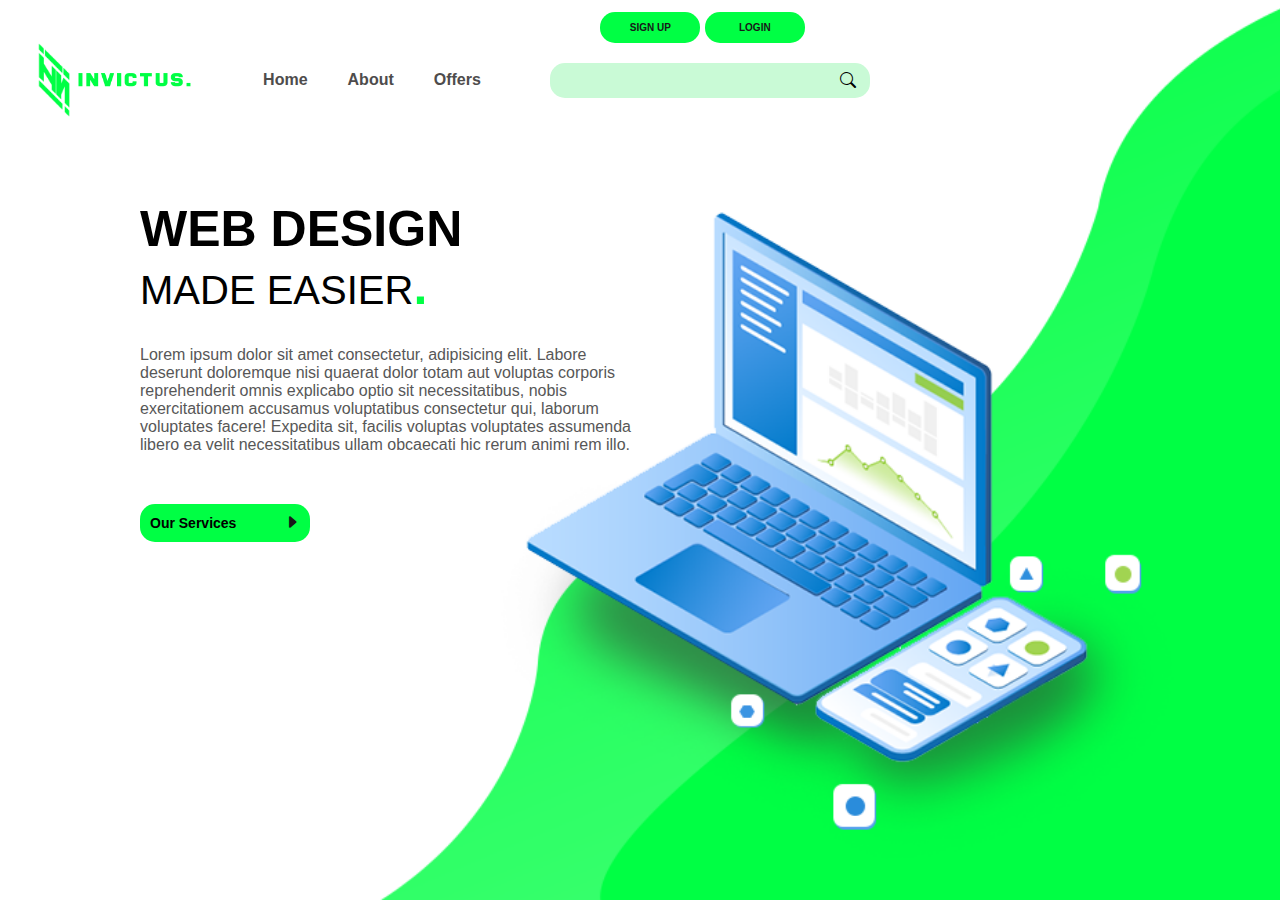
==== index.html @ 4f50903c "edit" ====
<!DOCTYPE html>
<html lang="en">
  <head>
    <meta charset="UTF-8" />
    <meta http-equiv="X-UA-Compatible" content="IE=edge" />
    <meta name="viewport" content="width=device-width, initial-scale=1.0" />
    <link
      rel="stylesheet"
      href="https://cdn.jsdelivr.net/npm/bootstrap-icons@1.3.0/font/bootstrap-icons.css"
    />
    <link rel="stylesheet" href="style.css" />
    <link rel="icon" href="img/logo.png" />
    <title>INVICTUS - Home Page</title>
  </head>
  <body>
    <div class="header">
      <div class="navbar">
        <div class="logo">
          <img src="img/logo.png" width="40px" height="80px" />
          <img src="img/logo_.png" width="120px" height="20px" />
        </div>
        <div class="links">
          <a href="">Home</a>
          <a href="">About</a>
          <a href="services.html">Offers</a>
        </div>
        <div class="rightside">
          <div class="login">
            <button>SIGN UP</button>
            <button>LOGIN</button>
          </div>
          <div class="searchbar">
            <input type="text" name="search" id="search" />
            <i class="bi bi-search"></i>
          </div>
        </div>
      </div>
      <div class="headerContent">
        <h1>
          WEB DESIGN<br />
          <span>MADE EASIER<span>.</span></span>
        </h1>
        <p>
          Lorem ipsum dolor sit amet consectetur, adipisicing elit. Labore
          deserunt doloremque nisi quaerat dolor totam aut voluptas corporis
          reprehenderit omnis explicabo optio sit necessitatibus, nobis
          exercitationem accusamus voluptatibus consectetur qui, laborum
          voluptates facere! Expedita sit, facilis voluptas voluptates assumenda
          libero ea velit necessitatibus ullam obcaecati hic rerum animi rem
          illo.
        </p>
        <a href="services.html">
          <div class="headerButton">
            <button>Our Services</button>
            <i class="bi bi-caret-right-fill"></i>
        </div>
        </a>
      </div>
    </div>
  </body>
</html>
---- style.css ----
*{
    margin: 0;
    padding: 0;
    font-family: Arial, Helvetica, sans-serif;
}
a{
    text-decoration: none;
}
.header{
    background-image: url("img/header_bg.png");
    background-position: center;
    background-repeat: no-repeat;
    background-size: cover;
    height: 100vh;
}
.navbar{
    padding-top: 40px;
    padding-right: 40px;
     display: flex;
     align-items: center;
     justify-content: space-around;
     margin-right: 350px;
}
.logo{
    display: flex;
    align-items: center;
}
.links{
    display: flex;
    gap: 40px;
    font-weight: 650;
}
.links a{
    text-decoration: none;
    color: #4e4c4c;
}
.links a:hover{
    color: #00ff44;
}
.rightside{
    display: flex;
    flex-direction: column;
    justify-content: center;
    align-items: center;
    gap: 20px;
    margin-top: -50px;
}
.rightside button{
    background-color: #00ff44;
    color: #181818;
    padding: 10px;
    border-radius: 15px;
    border: none;
    width: 100px;
    font-weight: bolder;
    font-size: 10px;
    transition: all 0.2s ease-in-out;
}
.rightside button:hover{
    background-color: #c9fad6;
    cursor: pointer;
}
.searchbar{
    display: flex;
    align-items: center;
}
.searchbar input{
    background-color: #c9fad6;
    padding: 10px;
    width: 300px;
    border-radius: 15px;
    border: none;
}
.searchbar input:focus{
    outline: none;
    border: none;
}
.searchbar i{
    font-weight: bolder;
    margin-left: -30px;
    transition: all 0.2s ease-in-out;
}
.searchbar i:hover{
    background-color: #00ff44;
    border-radius: 50%;
    padding: 6px;
    margin-left: -36px;
    cursor: pointer;
    color: grey;
    
}
.headerContent{
    margin-top: 80px;
    margin-left: 140px;
}
.headerContent h1{
      font-size: 50px;
      font-weight: bolder;
}
.headerContent h1 span{
    font-size: 40px;
    font-weight: lighter;
}
.headerContent h1 span span{
    font-size: 50px;
    font-weight: bold;
    color: #00ff44;
}
.headerContent p{
    margin-top: 30px;
    width: 500px;
    color: #575757;
}
.headerButton{
    margin-top: 50px;
    background-color: #00ff44;
    color: #181818;
    padding: 10px;
    border-radius: 15px;
    border: none;
    width: 150px;
    transition: all 0.2s ease-in-out;
    display: flex;
    justify-content: space-between;
}
.headerButton button{
    background-color: transparent;
    border: none;
    font-weight: bolder;
    font-size: 14px;
}
.headerButton button:hover{
    cursor: pointer;
}
.headerButton:hover{
    background-color: #c9fad6;
    cursor: pointer;
}
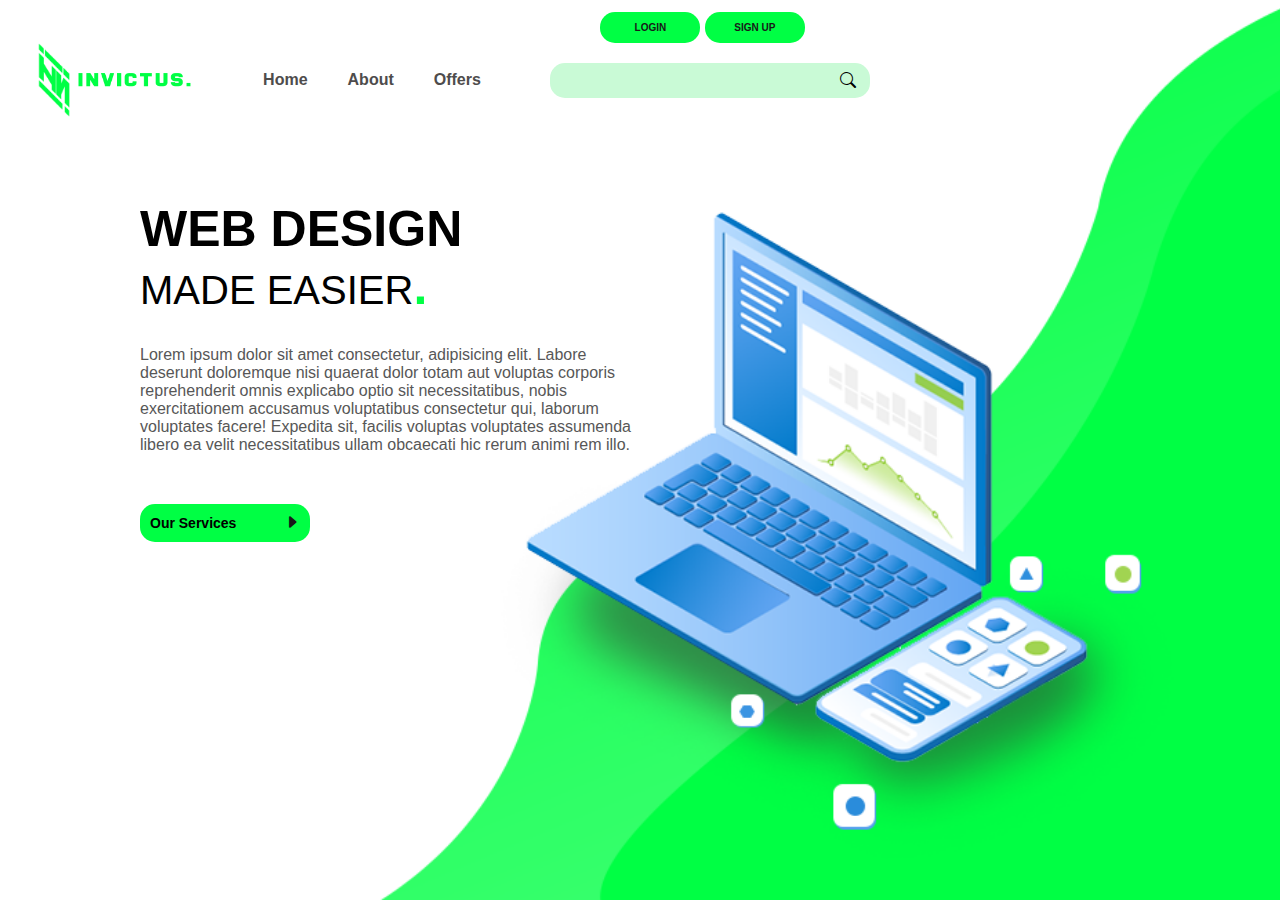
==== commit de69e6b7: "e" ====
--- a/index.html
+++ b/index.html
@@ -26,8 +26,8 @@
         </div>
         <div class="rightside">
           <div class="login">
-            <button>SIGN UP</button>
-            <button>LOGIN</button>
+            <a href="login.html"><button>LOGIN</button></a>
+            <a href="signup.html"><button>SIGN UP</button></a>
           </div>
           <div class="searchbar">
             <input type="text" name="search" id="search" />
